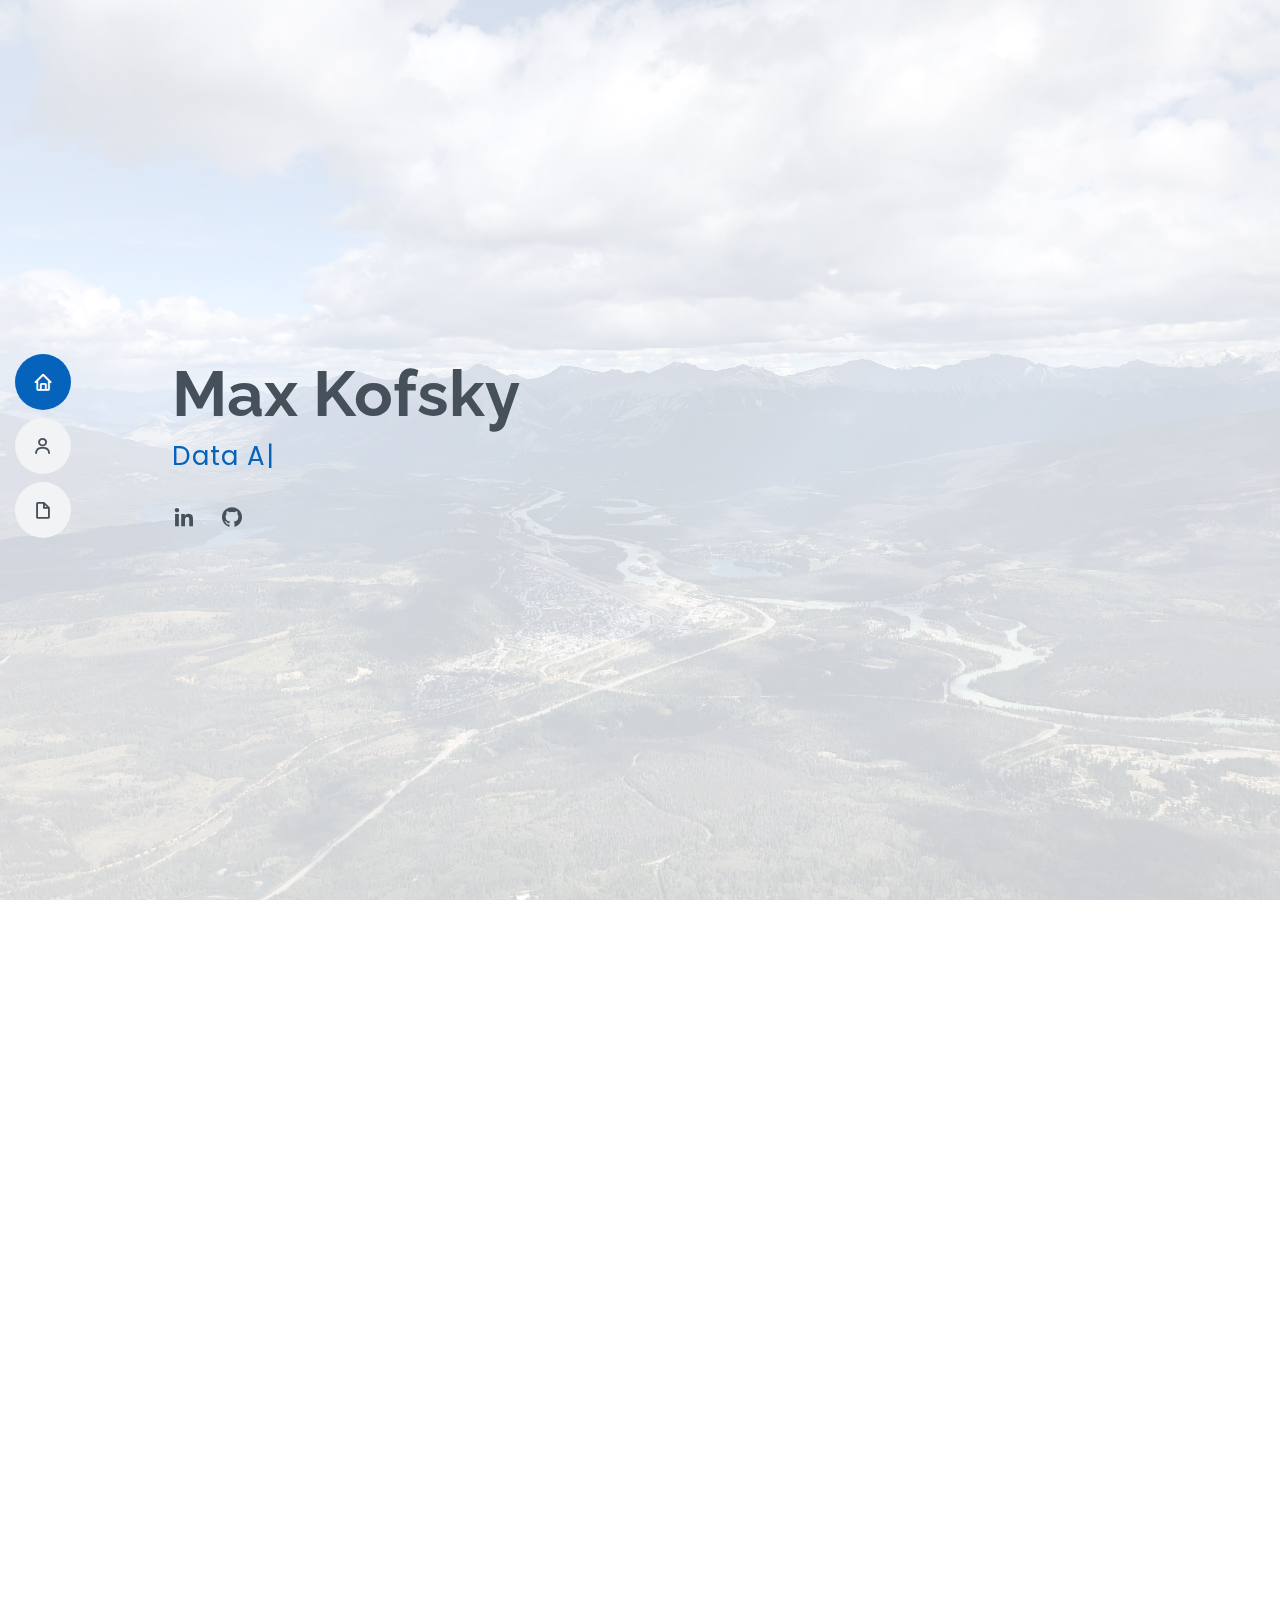
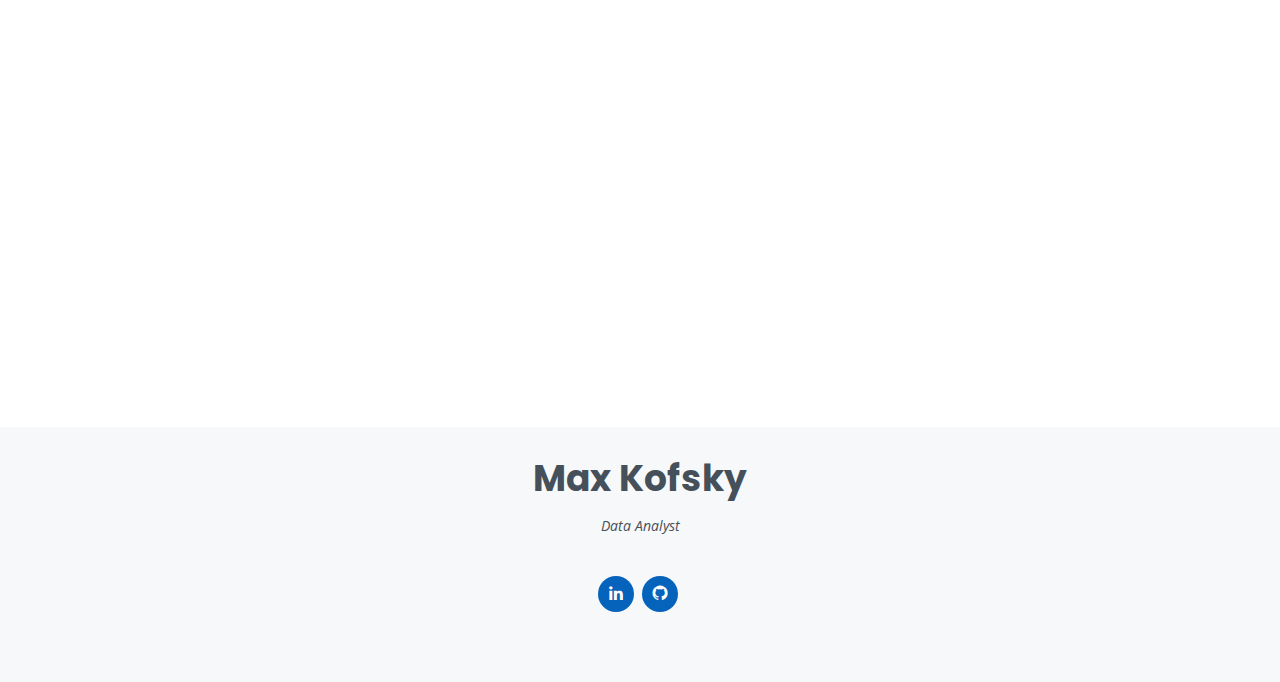
==== index.html @ 316c6f0f "Experience update" ====
<!DOCTYPE html>
<html lang="en">

<head>
  <meta charset="utf-8">
  <meta content="width=device-width, initial-scale=1.0" name="viewport">

  <title>My Resume</title>
  <meta content="" name="description">
  <meta content="" name="keywords">

  <!-- Favicons -->
  <link href="assets/img/favicon.png" rel="icon">
  <link href="assets/img/apple-touch-icon.png" rel="apple-touch-icon">

  <!-- Google Fonts -->
  <link href="https://fonts.googleapis.com/css?family=Open+Sans:300,300i,400,400i,600,600i,700,700i|Raleway:300,300i,400,400i,500,500i,600,600i,700,700i|Poppins:300,300i,400,400i,500,500i,600,600i,700,700i" rel="stylesheet">

  <!-- Vendor CSS Files -->
  <link href="assets/vendor/aos/aos.css" rel="stylesheet">
  <link href="assets/vendor/bootstrap/css/bootstrap.min.css" rel="stylesheet">
  <link href="assets/vendor/bootstrap-icons/bootstrap-icons.css" rel="stylesheet">
  <link href="assets/vendor/boxicons/css/boxicons.min.css" rel="stylesheet">
  <link href="assets/vendor/glightbox/css/glightbox.min.css" rel="stylesheet">
  <link href="assets/vendor/swiper/swiper-bundle.min.css" rel="stylesheet">

  <!-- Template Main CSS File -->
  <link href="assets/css/style.css" rel="stylesheet">

</head>

<body>

  <!-- ======= Mobile nav toggle button ======= -->
  <!-- <button type="button" class="mobile-nav-toggle d-xl-none"><i class="bi bi-list mobile-nav-toggle"></i></button> -->
  <i class="bi bi-list mobile-nav-toggle d-xl-none"></i>
  <!-- ======= Header ======= -->
  <header id="header" class="d-flex flex-column justify-content-center">

    <nav id="navbar" class="navbar nav-menu">
      <ul>
        <li><a href="#hero" class="nav-link scrollto active"><i class="bx bx-home"></i> <span>Home</span></a></li>
        <li><a href="#about" class="nav-link scrollto"><i class="bx bx-user"></i> <span>About</span></a></li>
        <li><a href="#resume" class="nav-link scrollto"><i class="bx bx-file-blank"></i> <span>Resume</span></a></li>
      </ul>
    </nav><!-- .nav-menu -->

  </header><!-- End Header -->

  <!-- ======= Hero Section ======= -->
  <section id="hero" class="d-flex flex-column justify-content-center">
    <div class="container" data-aos="zoom-in" data-aos-delay="100">
      <h1>Max Kofsky</h1>
      <p><span class="typed" data-typed-items="Data Analyst"></span></p>
      <div class="social-links">
        <a href="#" class="linkedin"><i class="bx bxl-linkedin"></i></a>
        <a href="#" class="github"><i class="bx bxl-github"></i></a>
      </div>
    </div>
  </section><!-- End Hero -->

  <main id="main">

    <!-- ======= About Section ======= -->
    <section id="about" class="about">
      <div class="container" data-aos="fade-up">

        <div class="section-title">
          <h2>About</h2>
          <p>I'm Max Kofsky, a data analyst with a passion for uncovering insights and driving business growth in the oil and gas industry here in Calgary, Alberta. With over 3 years of experience in the field, I bring a proven track record of delivering high-quality data analysis and reporting solutions to my clients.

            My expertise lies in programming with the R language, particularly in developing custom data visualizations and interactive reports using Power BI. I have a strong foundation in SQL, allowing me to extract and manipulate data from various sources with ease. And, I'm skilled in exploratory data analysis, ensuring that I can identify key trends and patterns within the data to provide valuable insights to my clients.
            
            In my current role at Revisionz, I work closely with cross-functional teams to collect, analyze, and visualize large datasets to inform strategic business decisions for the Suncor Asset Data Lifecycle Program. My analytical skills have helped my team identify potential risks and opportunities, optimize resources, and improve overall performance. I'm constantly seeking out new data sources and techniques to incorporate into my analyses, ensuring that my clients receive the most comprehensive and accurate insights possible.
            
            I hold a Bachelor of Commerce degree with a concentration in Business Analytics from the University of Calgary, where I honed my skills in programming languages, algorithms, and data structures. Additionally, I completed coursework in statistics, data modeling, and data visualization to further develop my expertise. I continue to expand my knowledge through online courses and professional certifications to stay up-to-date with the latest industry trends and tools.</p>
        </div>

        <div class="row">
          <div class="col-lg-4">
            <img src="assets/img/linkedin-pic.jpg" class="img-fluid" alt="">
          </div>
          <div class="col-lg-8 pt-4 pt-lg-0 content">
            <h3>Quick Links</h3>
            <div class="row">
              <div class="col-lg-6">
                <ul>
                  <li><i class="bi bi-chevron-right"></i> <strong>Website:</strong> <span>www.maxsteel101.github.io</span></li>
                  <li><i class="bi bi-chevron-right"></i> <strong>City:</strong> <span>Calgary, AB</span></li>
                </ul>
              </div>
              <div class="col-lg-6">
                <ul>
                  <li><i class="bi bi-chevron-right"></i> <strong>Degree:</strong> <span>Bachelor of Commerce, Business Analytics</span></li>
                  <li><i class="bi bi-chevron-right"></i> <strong>Email:</strong> <span>maxkofsky@gmail.com</span></li>
                </ul>
              </div>
            </div>
            <h3>Skills</h3>
            <ul>
              <li><i class="bi bi-chevron-right"></i>Proficient in Exploratory Data Analysis and Data Visualization in R</li>
              <li><i class="bi bi-chevron-right"></i>Proficient in scraping, cleaning, and wrangling data in R</li>
              <li><i class="bi bi-chevron-right"></i>Proficient in various other programming languages and software packages</li>
              <ul>
                <li><i class="bi bi-chevron-right"></i>R, VBA, SQL</li>
                <li><i class="bi bi-chevron-right"></i>Office suite and advanced Excel functionality</li>
                <li><i class="bi bi-chevron-right"></i>Arena Simulations (Operations and Supply Chain)</li>
                <li><i class="bi bi-chevron-right"></i>Tableau and Power BI</li>
              </ul>
              <li><i class="bi bi-chevron-right"></i>Multilingual, fluent in English and French, and highly proficient in Spanish</li>
            </ul>
          </div>
        </div>

      </div>
    </section><!-- End About Section -->

    <!-- ======= Resume Section ======= -->
    <section id="resume" class="resume">
      <div class="container" data-aos="fade-up">
      <div class="row">

        <div class="section-title">
          <h2>Resume</h2>
        </div>
        <div class="col">
        </div>
        <div class="col-lg-8 justify-content-center">
          <div>
            <h3 class="resume-title">Education</h3>
            <div class="resume-item">
              <h4>Bachelor of Commerce, Business Analytics</h4>
              <h5>2016 - 2020</h5>
              <p><em>University of Calgary, Calgary, AB</em></p>
            </div>
            <div class="resume-item">
              <h4>High School, International Baccalaureate</h4>
              <h5>2012 - 2016</h5>
              <p><em>George Washington High School, Denver, CO</em></p>
            </div>
          </div>
          <div>
            <h3 class="resume-title">Professional Experience</h3>
            <div class="resume-item">
              <h4>Data Analyst</h4>
              <h5>Sep 2021 - Present</h5>
              <p><em>Revisionz, Calgary, AB </em></p>
              <ul>
                <li>Worked predominantly on the Asset Data Lifecyle Program for Suncor, focused on preparing and optimizing Suncor's data for relational databases.</li>
                <li>Responsible for various tasks in collecting, cleaning and wrangling data</li>
                <li>Gained a high proficiency in SQL, Power BI Development, and general use of relational databases</li>
                <li>Responsible for various quality assurance tasks related to the data integrity of newly migrated systems</li>
              </ul>
            </div>
            <div class="resume-item">
              <h4>Analyst</h4>
              <h5>Apr 2021 - Sep 2021</h5>
              <p><em>Sussman Corporate Security, Toronto, ON</em></p>
              <ul>
                <li>Performing business development activities targeted toward Canadian mining firms</li>
                <li>Market and compliance research for emerging markets</li>
                <li>Administration and design of company Microsoft services and internal SharePoint sites</li>
              </ul>
            </div>
            <div class="resume-item">
              <h4>Research Analyst</h4>
              <h5>May 2018 - Feb 2019</h5>
              <p><em>Arbit Corporation, Calgary, AB</em></p>
              <ul>
                <li>Researched new projects for speculative investment and business development</li>
                <li>Coordinated with the developer team to support the automated trading strategies</li>
                <li>Maintained reports in company intranet and developed internal research tools</li>
              </ul>
            </div>
            <div class="resume-item">
              <h4>Analyst</h4>
              <h5>Summer 2017</h5>
              <p><em>Invest Ottawa, Ottawa, ON</em></p>
              <ul>
                <li>Developed and executed a new strategy for the in-house lead generation program</li>
                <li>Incorporated analytics and automation to determine the effectiveness of our outbound marketing</li>
                <li>Creation of a system for evaluating potential prospects for investment and outreach</li>
              </ul>
            </div>
          </div>
        </div>
        <div class="col">
        </div>
      </div>
      </div>
    </section><!-- End Resume Section -->

  </main><!-- End #main -->

  <!-- ======= Footer ======= -->
  <footer id="footer">
    <div class="container">
      <h3>Max Kofsky</h3>
      <p>Data Analyst</p>
      <div class="social-links">
        <a href="#" class="linkedin"><i class="bx bxl-linkedin"></i></a>
        <a href="#" class="github"><i class="bx bxl-github"></i></a>
      </div>
  </footer><!-- End Footer -->

  <div id="preloader"></div>
  <a href="#" class="back-to-top d-flex align-items-center justify-content-center"><i class="bi bi-arrow-up-short"></i></a>

  <!-- Vendor JS Files -->
  <script src="assets/vendor/purecounter/purecounter.js"></script>
  <script src="assets/vendor/aos/aos.js"></script>
  <script src="assets/vendor/bootstrap/js/bootstrap.bundle.min.js"></script>
  <script src="assets/vendor/glightbox/js/glightbox.min.js"></script>
  <script src="assets/vendor/isotope-layout/isotope.pkgd.min.js"></script>
  <script src="assets/vendor/swiper/swiper-bundle.min.js"></script>
  <script src="assets/vendor/typed.js/typed.min.js"></script>
  <script src="assets/vendor/waypoints/noframework.waypoints.js"></script>
  <script src="assets/vendor/php-email-form/validate.js"></script>

  <!-- Template Main JS File -->
  <script src="assets/js/main.js"></script>

</body>

</html>
---- assets/css/style.css ----
/**
* Template Name: MyResume - v4.7.0
* Template URL: https://bootstrapmade.com/free-html-bootstrap-template-my-resume/
* Author: BootstrapMade.com
* License: https://bootstrapmade.com/license/
*/

/*--------------------------------------------------------------
# General
--------------------------------------------------------------*/
body {
  font-family: "Open Sans", sans-serif;
  color: #272829;
}

a {
  color: #0563bb;
  text-decoration: none;
}

a:hover {
  color: #067ded;
  text-decoration: none;
}

h1, h2, h3, h4, h5, h6 {
  font-family: "Raleway", sans-serif;
}

/*--------------------------------------------------------------
# Back to top button
--------------------------------------------------------------*/
.back-to-top {
  position: fixed;
  visibility: hidden;
  opacity: 0;
  right: 15px;
  bottom: 15px;
  z-index: 996;
  background: #0563bb;
  width: 40px;
  height: 40px;
  border-radius: 50px;
  transition: all 0.4s;
}
.back-to-top i {
  font-size: 28px;
  color: #fff;
  line-height: 0;
}
.back-to-top:hover {
  background: #0678e3;
  color: #fff;
}
.back-to-top.active {
  visibility: visible;
  opacity: 1;
}

/*--------------------------------------------------------------
# Preloader
--------------------------------------------------------------*/
#preloader {
  position: fixed;
  top: 0;
  left: 0;
  right: 0;
  bottom: 0;
  z-index: 9999;
  overflow: hidden;
  background: #fff;
}

#preloader:before {
  content: "";
  position: fixed;
  top: calc(50% - 30px);
  left: calc(50% - 30px);
  border: 6px solid #0563bb;
  border-top-color: #fff;
  border-bottom-color: #fff;
  border-radius: 50%;
  width: 60px;
  height: 60px;
  -webkit-animation: animate-preloader 1s linear infinite;
  animation: animate-preloader 1s linear infinite;
}

@-webkit-keyframes animate-preloader {
  0% {
    transform: rotate(0deg);
  }
  100% {
    transform: rotate(360deg);
  }
}

@keyframes animate-preloader {
  0% {
    transform: rotate(0deg);
  }
  100% {
    transform: rotate(360deg);
  }
}
/*--------------------------------------------------------------
# Disable aos animation delay on mobile devices
--------------------------------------------------------------*/
@media screen and (max-width: 768px) {
  [data-aos-delay] {
    transition-delay: 0 !important;
  }
}
/*--------------------------------------------------------------
# Header
--------------------------------------------------------------*/
#header {
  position: fixed;
  top: 0;
  left: 0;
  bottom: 0;
  z-index: 9997;
  transition: all 0.5s;
  padding: 15px;
  overflow-y: auto;
}
@media (max-width: 992px) {
  #header {
    width: 300px;
    background: #fff;
    border-right: 1px solid #e6e9ec;
    left: -300px;
  }
}

@media (min-width: 992px) {
  #main {
    margin-left: 100px;
  }
}
/*--------------------------------------------------------------
# Navigation Menu
--------------------------------------------------------------*/
/**
* Desktop Navigation 
*/
.nav-menu {
  padding: 0;
  display: block;
}
.nav-menu * {
  margin: 0;
  padding: 0;
  list-style: none;
}
.nav-menu > ul > li {
  position: relative;
  white-space: nowrap;
}
.nav-menu a, .nav-menu a:focus {
  display: flex;
  align-items: center;
  color: #45505b;
  padding: 10px 18px;
  margin-bottom: 8px;
  transition: 0.3s;
  font-size: 15px;
  border-radius: 50px;
  background: #f2f3f5;
  height: 56px;
  width: 100%;
  overflow: hidden;
  transition: 0.3s;
}
.nav-menu a i, .nav-menu a:focus i {
  font-size: 20px;
}
.nav-menu a span, .nav-menu a:focus span {
  padding: 0 5px 0 7px;
  color: #45505b;
}
@media (min-width: 992px) {
  .nav-menu a, .nav-menu a:focus {
    width: 56px;
  }
  .nav-menu a span, .nav-menu a:focus span {
    display: none;
    color: #fff;
  }
}
.nav-menu a:hover, .nav-menu .active, .nav-menu .active:focus, .nav-menu li:hover > a {
  color: #fff;
  background: #0563bb;
}
.nav-menu a:hover span, .nav-menu .active span, .nav-menu .active:focus span, .nav-menu li:hover > a span {
  color: #fff;
}
.nav-menu a:hover, .nav-menu li:hover > a {
  width: 100%;
  color: #fff;
}
.nav-menu a:hover span, .nav-menu li:hover > a span {
  display: block;
}

/**
* Mobile Navigation 
*/
.mobile-nav-toggle {
  position: fixed;
  right: 10px;
  top: 10px;
  z-index: 9998;
  border: 0;
  background: none;
  font-size: 28px;
  transition: all 0.4s;
  outline: none !important;
  line-height: 0;
  cursor: pointer;
  border-radius: 50px;
  padding: 5px;
}
.mobile-nav-toggle i {
  color: #45505b;
}

.mobile-nav-active {
  overflow: hidden;
}
.mobile-nav-active #header {
  left: 0;
}
.mobile-nav-active .mobile-nav-toggle {
  color: #fff;
  background-color: #0563bb;
}

/*--------------------------------------------------------------
# Hero Section
--------------------------------------------------------------*/
#hero {
  width: 100%;
  height: 100vh;
  background: url("../img/valley.JPG") top right no-repeat;
  background-size: cover;
  position: relative;
}
@media (min-width: 992px) {
  #hero {
    padding-left: 160px;
  }
}
#hero:before {
  content: "";
  background: rgba(255, 255, 255, 0.8);
  position: absolute;
  bottom: 0;
  top: 0;
  left: 0;
  right: 0;
}
#hero h1 {
  margin: 0;
  font-size: 64px;
  font-weight: 700;
  line-height: 56px;
  color: #45505b;
}
#hero p {
  color: #45505b;
  margin: 15px 0 0 0;
  font-size: 26px;
  font-family: "Poppins", sans-serif;
}
#hero p span {
  color: #0563bb;
  letter-spacing: 1px;
}
#hero .social-links {
  margin-top: 30px;
}
#hero .social-links a {
  font-size: 24px;
  display: inline-block;
  color: #45505b;
  line-height: 1;
  margin-right: 20px;
  transition: 0.3s;
}
#hero .social-links a:hover {
  color: #0563bb;
}
@media (max-width: 992px) {
  #hero {
    text-align: center;
  }
  #hero h1 {
    font-size: 32px;
    line-height: 36px;
  }
  #hero p {
    margin-top: 10px;
    font-size: 20px;
    line-height: 24px;
  }
}

/*--------------------------------------------------------------
# Sections General
--------------------------------------------------------------*/
section {
  padding: 60px 0;
  overflow: hidden;
}

.section-title {
  text-align: center;
  padding-bottom: 30px;
}
.section-title h2 {
  font-size: 32px;
  font-weight: bold;
  text-transform: uppercase;
  margin-bottom: 20px;
  padding-bottom: 20px;
  position: relative;
  color: #45505b;
}
.section-title h2::before {
  content: "";
  position: absolute;
  display: block;
  width: 120px;
  height: 1px;
  background: #ddd;
  bottom: 1px;
  left: calc(50% - 60px);
}
.section-title h2::after {
  content: "";
  position: absolute;
  display: block;
  width: 40px;
  height: 3px;
  background: #0563bb;
  bottom: 0;
  left: calc(50% - 20px);
}
.section-title p {
  margin-bottom: 0;
}

/*--------------------------------------------------------------
# About
--------------------------------------------------------------*/
.about .content h3 {
  font-weight: 700;
  font-size: 26px;
  color: #728394;
}
.about .content ul {
  list-style: none;
  padding: 0;
}
.about .content ul li {
  margin-bottom: 20px;
  display: flex;
  align-items: center;
}
.about .content ul strong {
  margin-right: 10px;
}
.about .content ul i {
  font-size: 16px;
  margin-right: 5px;
  color: #0563bb;
  line-height: 0;
}
.about .content p:last-child {
  margin-bottom: 0;
}

/*--------------------------------------------------------------
# Facts
--------------------------------------------------------------*/
.facts .count-box {
  padding: 30px 30px 25px 30px;
  margin-top: 30px;
  width: 100%;
  position: relative;
  text-align: center;
  background: #fff;
}
.facts .count-box i {
  position: absolute;
  top: -25px;
  left: 50%;
  transform: translateX(-50%);
  font-size: 24px;
  background: #0563bb;
  color: #fff;
  border-radius: 50px;
  display: inline-flex;
  align-items: center;
  justify-content: center;
  width: 48px;
  height: 48px;
}
.facts .count-box span {
  font-size: 36px;
  display: block;
  font-weight: 600;
  color: #011426;
}
.facts .count-box p {
  padding: 0;
  margin: 0;
  font-family: "Raleway", sans-serif;
  font-size: 14px;
}

/*--------------------------------------------------------------
# Akills
--------------------------------------------------------------*/
.skills .progress {
  height: 60px;
  display: block;
  background: none;
  border-radius: 0;
}
.skills .progress .skill {
  padding: 10px 0;
  margin: 0;
  text-transform: uppercase;
  display: block;
  font-weight: 600;
  font-family: "Poppins", sans-serif;
  color: #45505b;
}
.skills .progress .skill .val {
  float: right;
  font-style: normal;
}
.skills .progress-bar-wrap {
  background: #f2f3f5;
}
.skills .progress-bar {
  width: 1px;
  height: 10px;
  transition: 0.9s;
  background-color: #0563bb;
}

/*--------------------------------------------------------------
# Resume
--------------------------------------------------------------*/
.resume .resume-title {
  font-size: 26px;
  font-weight: 700;
  margin-top: 20px;
  margin-bottom: 20px;
  color: #45505b;
}
.resume .resume-item {
  padding: 0 0 20px 20px;
  margin-top: -2px;
  border-left: 2px solid #0563bb;
  position: relative;
}
.resume .resume-item h4 {
  line-height: 18px;
  font-size: 18px;
  font-weight: 600;
  text-transform: uppercase;
  font-family: "Poppins", sans-serif;
  color: #0563bb;
  margin-bottom: 10px;
}
.resume .resume-item h5 {
  font-size: 16px;
  background: #f7f8f9;
  padding: 5px 15px;
  display: inline-block;
  font-weight: 600;
  margin-bottom: 10px;
}
.resume .resume-item ul {
  padding-left: 20px;
}
.resume .resume-item ul li {
  padding-bottom: 10px;
}
.resume .resume-item:last-child {
  padding-bottom: 0;
}
.resume .resume-item::before {
  content: "";
  position: absolute;
  width: 16px;
  height: 16px;
  border-radius: 50px;
  left: -9px;
  top: 0;
  background: #fff;
  border: 2px solid #0563bb;
}

/*--------------------------------------------------------------
# Portfolio
--------------------------------------------------------------*/
.portfolio .portfolio-item {
  margin-bottom: 30px;
}
.portfolio #portfolio-flters {
  padding: 0;
  margin: 0 auto 25px auto;
  list-style: none;
  text-align: center;
  background: #fff;
  border-radius: 50px;
  padding: 2px 15px;
}
.portfolio #portfolio-flters li {
  cursor: pointer;
  display: inline-block;
  padding: 10px 15px;
  font-size: 14px;
  font-weight: 600;
  line-height: 1;
  text-transform: uppercase;
  color: #272829;
  margin-bottom: 5px;
  transition: all 0.3s ease-in-out;
}
.portfolio #portfolio-flters li:hover, .portfolio #portfolio-flters li.filter-active {
  color: #0563bb;
}
.portfolio #portfolio-flters li:last-child {
  margin-right: 0;
}
.portfolio .portfolio-wrap {
  transition: 0.3s;
  position: relative;
  overflow: hidden;
  z-index: 1;
  background: rgba(69, 80, 91, 0.8);
}
.portfolio .portfolio-wrap::before {
  content: "";
  background: rgba(255, 255, 255, 0.7);
  position: absolute;
  left: 30px;
  right: 30px;
  top: 30px;
  bottom: 30px;
  transition: all ease-in-out 0.3s;
  z-index: 2;
  opacity: 0;
}
.portfolio .portfolio-wrap .portfolio-info {
  opacity: 0;
  position: absolute;
  top: 0;
  left: 0;
  right: 0;
  bottom: 0;
  text-align: center;
  z-index: 3;
  transition: all ease-in-out 0.3s;
  display: flex;
  flex-direction: column;
  justify-content: center;
  align-items: center;
}
.portfolio .portfolio-wrap .portfolio-info::before {
  display: block;
  content: "";
  width: 48px;
  height: 48px;
  position: absolute;
  top: 35px;
  left: 35px;
  border-top: 3px solid #d7dce1;
  border-left: 3px solid #d7dce1;
  transition: all 0.5s ease 0s;
  z-index: 9994;
}
.portfolio .portfolio-wrap .portfolio-info::after {
  display: block;
  content: "";
  width: 48px;
  height: 48px;
  position: absolute;
  bottom: 35px;
  right: 35px;
  border-bottom: 3px solid #d7dce1;
  border-right: 3px solid #d7dce1;
  transition: all 0.5s ease 0s;
  z-index: 9994;
}
.portfolio .portfolio-wrap .portfolio-info h4 {
  font-size: 20px;
  color: #45505b;
  font-weight: 600;
}
.portfolio .portfolio-wrap .portfolio-info p {
  color: #45505b;
  font-size: 14px;
  text-transform: uppercase;
  padding: 0;
  margin: 0;
}
.portfolio .portfolio-wrap .portfolio-links {
  text-align: center;
  z-index: 4;
}
.portfolio .portfolio-wrap .portfolio-links a {
  color: #45505b;
  margin: 0 2px;
  font-size: 28px;
  display: inline-block;
  transition: 0.3s;
}
.portfolio .portfolio-wrap .portfolio-links a:hover {
  color: #148af9;
}
.portfolio .portfolio-wrap:hover::before {
  top: 0;
  left: 0;
  right: 0;
  bottom: 0;
  opacity: 1;
}
.portfolio .portfolio-wrap:hover .portfolio-info {
  opacity: 1;
}
.portfolio .portfolio-wrap:hover .portfolio-info::before {
  top: 15px;
  left: 15px;
}
.portfolio .portfolio-wrap:hover .portfolio-info::after {
  bottom: 15px;
  right: 15px;
}

/*--------------------------------------------------------------
# Portfolio Details
--------------------------------------------------------------*/
.portfolio-details {
  padding-top: 40px;
}
.portfolio-details .portfolio-details-slider img {
  width: 100%;
}
.portfolio-details .portfolio-details-slider .swiper-pagination {
  margin-top: 20px;
  position: relative;
}
.portfolio-details .portfolio-details-slider .swiper-pagination .swiper-pagination-bullet {
  width: 12px;
  height: 12px;
  background-color: #fff;
  opacity: 1;
  border: 1px solid #0563bb;
}
.portfolio-details .portfolio-details-slider .swiper-pagination .swiper-pagination-bullet-active {
  background-color: #0563bb;
}
.portfolio-details .portfolio-info {
  padding: 30px;
  box-shadow: 0px 0 30px rgba(69, 80, 91, 0.08);
}
.portfolio-details .portfolio-info h3 {
  font-size: 22px;
  font-weight: 700;
  margin-bottom: 20px;
  padding-bottom: 20px;
  border-bottom: 1px solid #eee;
}
.portfolio-details .portfolio-info ul {
  list-style: none;
  padding: 0;
  font-size: 15px;
}
.portfolio-details .portfolio-info ul li + li {
  margin-top: 10px;
}
.portfolio-details .portfolio-description {
  padding-top: 30px;
}
.portfolio-details .portfolio-description h2 {
  font-size: 26px;
  font-weight: 700;
  margin-bottom: 20px;
}
.portfolio-details .portfolio-description p {
  padding: 0;
}

/*--------------------------------------------------------------
# Services
--------------------------------------------------------------*/
.services .icon-box {
  text-align: center;
  padding: 70px 20px 80px 20px;
  transition: all ease-in-out 0.3s;
  background: #fff;
  box-shadow: 0px 5px 90px 0px rgba(110, 123, 131, 0.05);
}
.services .icon-box .icon {
  margin: 0 auto;
  width: 100px;
  height: 100px;
  display: flex;
  align-items: center;
  justify-content: center;
  transition: ease-in-out 0.3s;
  position: relative;
}
.services .icon-box .icon i {
  font-size: 36px;
  transition: 0.5s;
  position: relative;
}
.services .icon-box .icon svg {
  position: absolute;
  top: 0;
  left: 0;
}
.services .icon-box .icon svg path {
  transition: 0.5s;
  fill: #f5f5f5;
}
.services .icon-box h4 {
  font-weight: 600;
  margin: 10px 0 15px 0;
  font-size: 22px;
}
.services .icon-box h4 a {
  color: #45505b;
  transition: ease-in-out 0.3s;
}
.services .icon-box p {
  line-height: 24px;
  font-size: 14px;
  margin-bottom: 0;
}
.services .icon-box:hover {
  border-color: #fff;
  box-shadow: 0px 0 35px 0 rgba(0, 0, 0, 0.08);
}
.services .iconbox-blue i {
  color: #47aeff;
}
.services .iconbox-blue:hover .icon i {
  color: #fff;
}
.services .iconbox-blue:hover .icon path {
  fill: #47aeff;
}
.services .iconbox-orange i {
  color: #ffa76e;
}
.services .iconbox-orange:hover .icon i {
  color: #fff;
}
.services .iconbox-orange:hover .icon path {
  fill: #ffa76e;
}
.services .iconbox-pink i {
  color: #e80368;
}
.services .iconbox-pink:hover .icon i {
  color: #fff;
}
.services .iconbox-pink:hover .icon path {
  fill: #e80368;
}
.services .iconbox-yellow i {
  color: #ffbb2c;
}
.services .iconbox-yellow:hover .icon i {
  color: #fff;
}
.services .iconbox-yellow:hover .icon path {
  fill: #ffbb2c;
}
.services .iconbox-red i {
  color: #ff5828;
}
.services .iconbox-red:hover .icon i {
  color: #fff;
}
.services .iconbox-red:hover .icon path {
  fill: #ff5828;
}
.services .iconbox-teal i {
  color: #11dbcf;
}
.services .iconbox-teal:hover .icon i {
  color: #fff;
}
.services .iconbox-teal:hover .icon path {
  fill: #11dbcf;
}

/*--------------------------------------------------------------
# Testimonials
--------------------------------------------------------------*/
.testimonials .section-header {
  margin-bottom: 40px;
}
.testimonials .testimonials-carousel, .testimonials .testimonials-slider {
  overflow: hidden;
}
.testimonials .testimonial-item {
  text-align: center;
}
.testimonials .testimonial-item .testimonial-img {
  width: 120px;
  border-radius: 50%;
  border: 4px solid #fff;
  margin: 0 auto;
}
.testimonials .testimonial-item h3 {
  font-size: 20px;
  font-weight: bold;
  margin: 10px 0 5px 0;
  color: #111;
}
.testimonials .testimonial-item h4 {
  font-size: 14px;
  color: #999;
  margin: 0 0 15px 0;
}
.testimonials .testimonial-item .quote-icon-left, .testimonials .testimonial-item .quote-icon-right {
  color: #90c8fc;
  font-size: 26px;
}
.testimonials .testimonial-item .quote-icon-left {
  display: inline-block;
  left: -5px;
  position: relative;
}
.testimonials .testimonial-item .quote-icon-right {
  display: inline-block;
  right: -5px;
  position: relative;
  top: 10px;
}
.testimonials .testimonial-item p {
  font-style: italic;
  margin: 0 auto 15px auto;
}
.testimonials .swiper-pagination {
  margin-top: 20px;
  position: relative;
}
.testimonials .swiper-pagination .swiper-pagination-bullet {
  width: 12px;
  height: 12px;
  background-color: #fff;
  opacity: 1;
  border: 1px solid #0563bb;
}
.testimonials .swiper-pagination .swiper-pagination-bullet-active {
  background-color: #0563bb;
}
@media (min-width: 992px) {
  .testimonials .testimonial-item p {
    width: 80%;
  }
}

/*--------------------------------------------------------------
# Contact
--------------------------------------------------------------*/
.contact .info {
  width: 100%;
  background: #fff;
}
.contact .info i {
  font-size: 20px;
  color: #0563bb;
  float: left;
  width: 44px;
  height: 44px;
  background: #eef7ff;
  display: flex;
  justify-content: center;
  align-items: center;
  border-radius: 50px;
  transition: all 0.3s ease-in-out;
}
.contact .info h4 {
  padding: 0 0 0 60px;
  font-size: 22px;
  font-weight: 600;
  margin-bottom: 5px;
  color: #45505b;
}
.contact .info p {
  padding: 0 0 0 60px;
  margin-bottom: 0;
  font-size: 14px;
  color: #728394;
}
.contact .info .email, .contact .info .phone {
  margin-top: 40px;
}
.contact .info .email:hover i, .contact .info .address:hover i, .contact .info .phone:hover i {
  background: #0563bb;
  color: #fff;
}
.contact .php-email-form {
  width: 100%;
  background: #fff;
}
.contact .php-email-form .form-group {
  padding-bottom: 8px;
}
.contact .php-email-form .error-message {
  display: none;
  color: #fff;
  background: #ed3c0d;
  text-align: left;
  padding: 15px;
  font-weight: 600;
}
.contact .php-email-form .error-message br + br {
  margin-top: 25px;
}
.contact .php-email-form .sent-message {
  display: none;
  color: #fff;
  background: #18d26e;
  text-align: center;
  padding: 15px;
  font-weight: 600;
}
.contact .php-email-form .loading {
  display: none;
  background: #fff;
  text-align: center;
  padding: 15px;
}
.contact .php-email-form .loading:before {
  content: "";
  display: inline-block;
  border-radius: 50%;
  width: 24px;
  height: 24px;
  margin: 0 10px -6px 0;
  border: 3px solid #18d26e;
  border-top-color: #eee;
  -webkit-animation: animate-loading 1s linear infinite;
  animation: animate-loading 1s linear infinite;
}
.contact .php-email-form input, .contact .php-email-form textarea {
  border-radius: 4px;
  box-shadow: none;
  font-size: 14px;
}
.contact .php-email-form input {
  height: 44px;
}
.contact .php-email-form textarea {
  padding: 10px 12px;
}
.contact .php-email-form button[type=submit] {
  background: #0563bb;
  border: 0;
  padding: 10px 35px;
  color: #fff;
  transition: 0.4s;
  border-radius: 50px;
}
.contact .php-email-form button[type=submit]:hover {
  background: #0678e3;
}
@-webkit-keyframes animate-loading {
  0% {
    transform: rotate(0deg);
  }
  100% {
    transform: rotate(360deg);
  }
}
@keyframes animate-loading {
  0% {
    transform: rotate(0deg);
  }
  100% {
    transform: rotate(360deg);
  }
}

/*--------------------------------------------------------------
# Footer
--------------------------------------------------------------*/
#footer {
  background: #f7f8f9;
  color: #45505b;
  font-size: 14px;
  text-align: center;
  padding: 30px 0;
}
#footer h3 {
  font-size: 36px;
  font-weight: 700;
  position: relative;
  font-family: "Poppins", sans-serif;
  padding: 0;
  margin: 0 0 15px 0;
}
#footer p {
  font-size: 15;
  font-style: italic;
  padding: 0;
  margin: 0 0 40px 0;
}
#footer .social-links {
  margin: 0 0 40px 0;
}
#footer .social-links a {
  font-size: 18px;
  display: inline-block;
  background: #0563bb;
  color: #fff;
  line-height: 1;
  padding: 8px 0;
  margin-right: 4px;
  border-radius: 50%;
  text-align: center;
  width: 36px;
  height: 36px;
  transition: 0.3s;
}
#footer .social-links a:hover {
  background: #0678e3;
  color: #fff;
  text-decoration: none;
}
#footer .copyright {
  margin: 0 0 5px 0;
}
#footer .credits {
  font-size: 13px;
}
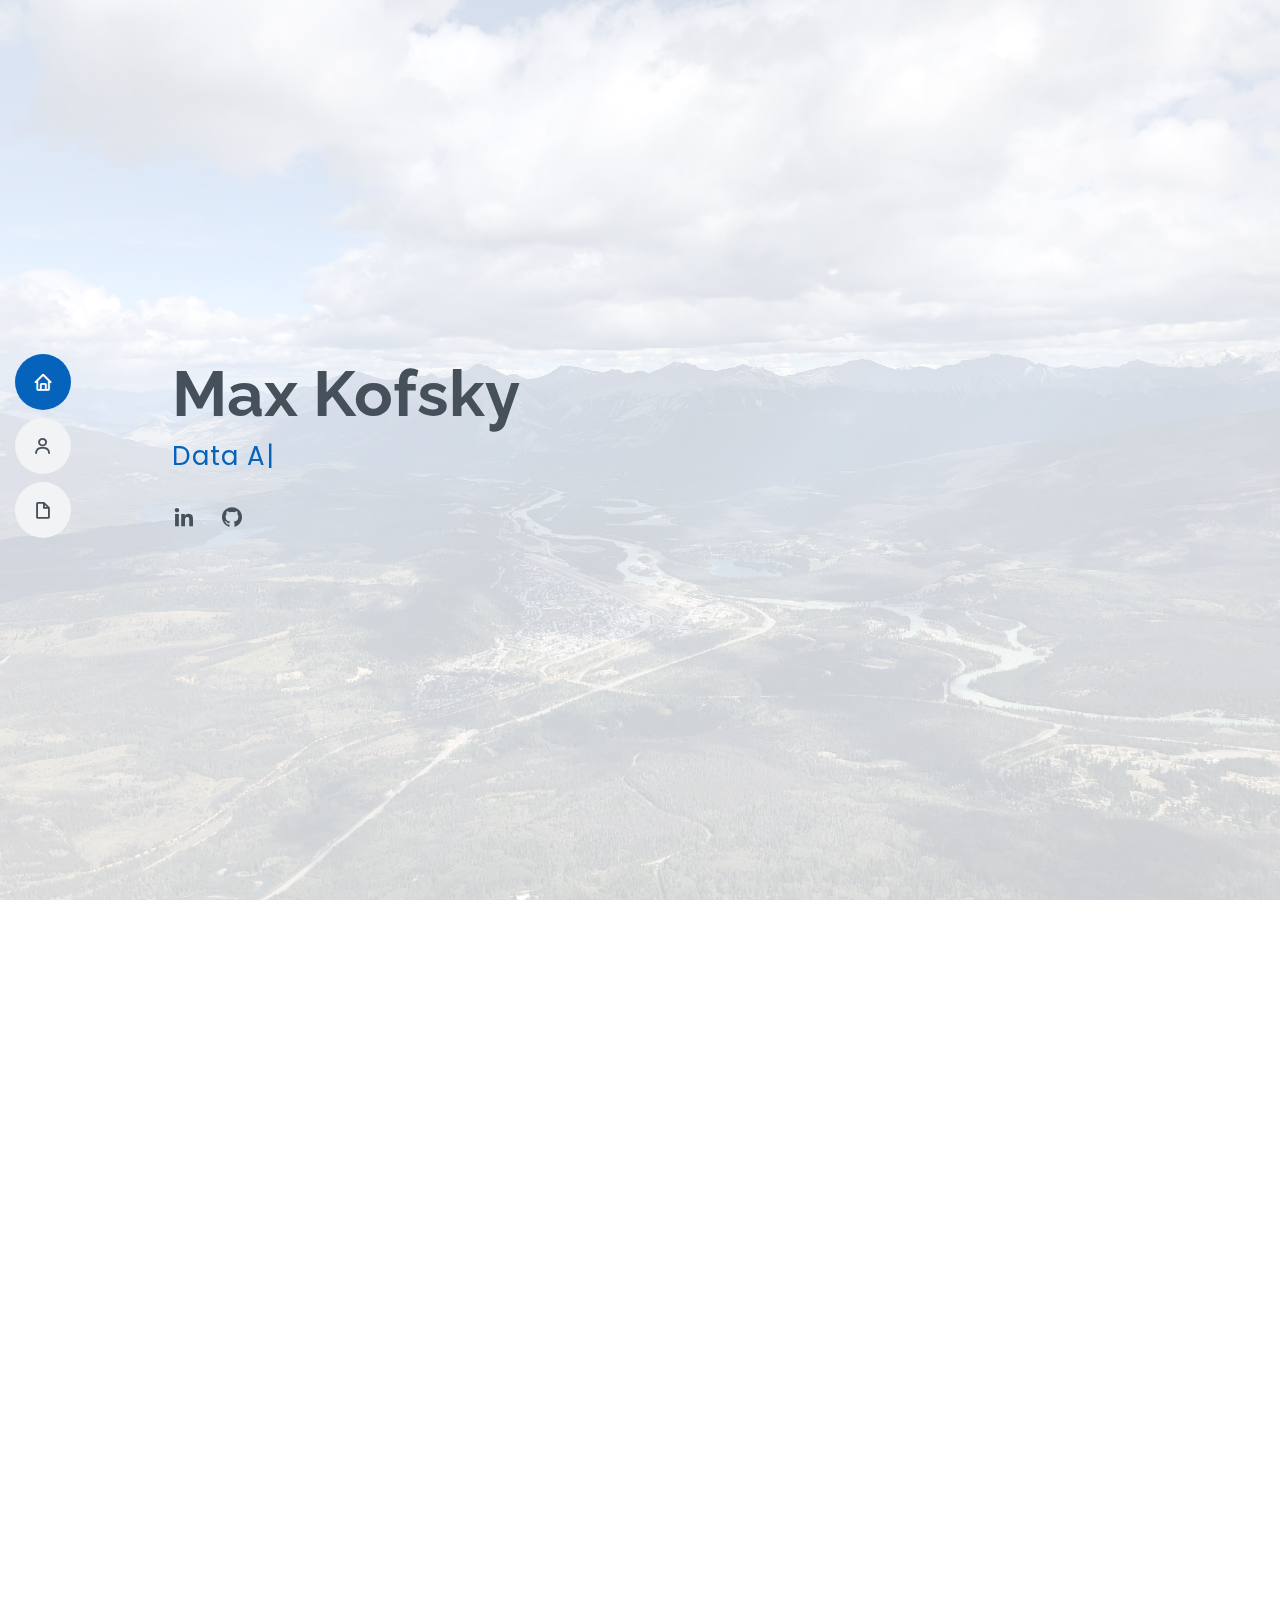
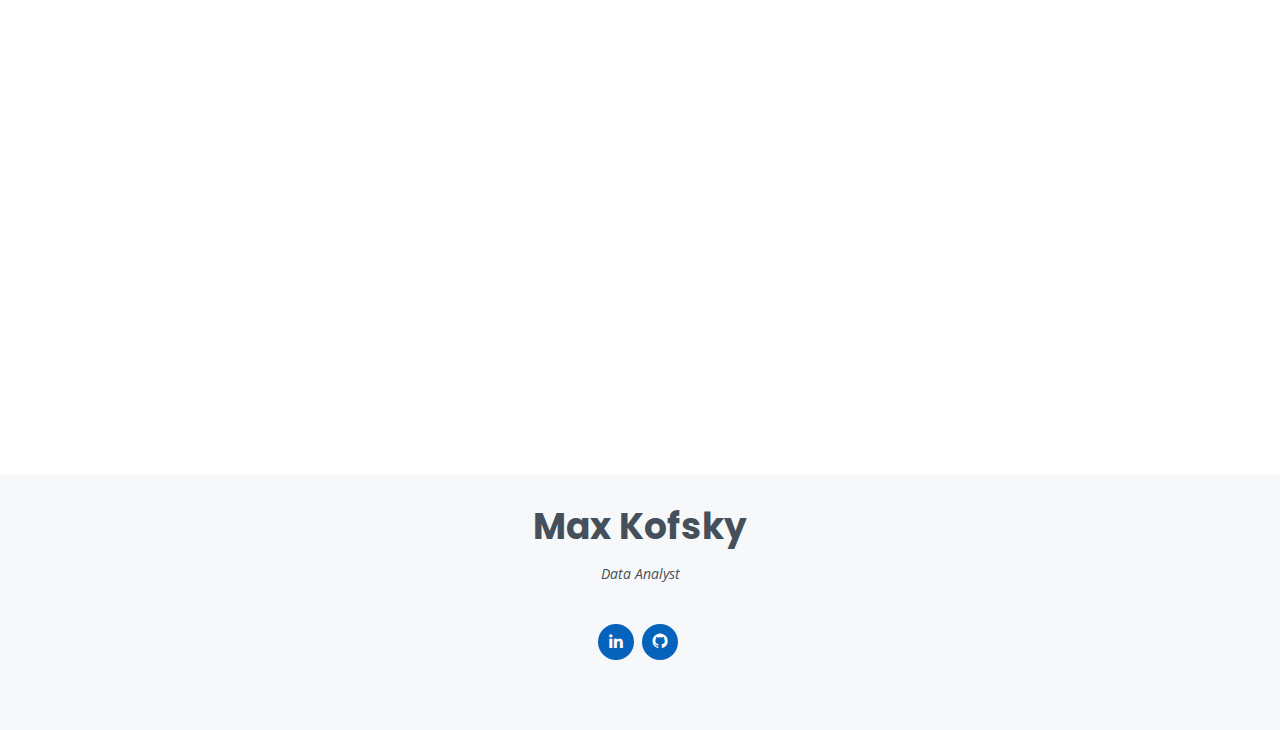
==== commit e0f37c69: "paragraph fix" ====
--- a/index.html
+++ b/index.html
@@ -67,13 +67,13 @@
 
         <div class="section-title">
           <h2>About</h2>
-          <p>I'm Max Kofsky, a data analyst with a passion for uncovering insights and driving business growth in the oil and gas industry here in Calgary, Alberta. With over 3 years of experience in the field, I bring a proven track record of delivering high-quality data analysis and reporting solutions to my clients.
-
-            My expertise lies in programming with the R language, particularly in developing custom data visualizations and interactive reports using Power BI. I have a strong foundation in SQL, allowing me to extract and manipulate data from various sources with ease. And, I'm skilled in exploratory data analysis, ensuring that I can identify key trends and patterns within the data to provide valuable insights to my clients.
+          <p>I'm Max Kofsky, a data analyst with a passion for uncovering insights and driving business growth in the oil and gas industry here in Calgary, Alberta. With over 3 years of experience in the field, I bring a proven track record of delivering high-quality data analysis and reporting solutions to my clients.</p>
+
+          <p>My expertise lies in programming with the R language, particularly in developing custom data visualizations and interactive reports using Power BI. I have a strong foundation in SQL, allowing me to extract and manipulate data from various sources with ease. And, I'm skilled in exploratory data analysis, ensuring that I can identify key trends and patterns within the data to provide valuable insights to my clients.</p>
             
-            In my current role at Revisionz, I work closely with cross-functional teams to collect, analyze, and visualize large datasets to inform strategic business decisions for the Suncor Asset Data Lifecycle Program. My analytical skills have helped my team identify potential risks and opportunities, optimize resources, and improve overall performance. I'm constantly seeking out new data sources and techniques to incorporate into my analyses, ensuring that my clients receive the most comprehensive and accurate insights possible.
+          <p>In my current role at Revisionz, I work closely with cross-functional teams to collect, analyze, and visualize large datasets to inform strategic business decisions for the Suncor Asset Data Lifecycle Program. My analytical skills have helped my team identify potential risks and opportunities, optimize resources, and improve overall performance. I'm constantly seeking out new data sources and techniques to incorporate into my analyses, ensuring that my clients receive the most comprehensive and accurate insights possible.</p>
             
-            I hold a Bachelor of Commerce degree with a concentration in Business Analytics from the University of Calgary, where I honed my skills in programming languages, algorithms, and data structures. Additionally, I completed coursework in statistics, data modeling, and data visualization to further develop my expertise. I continue to expand my knowledge through online courses and professional certifications to stay up-to-date with the latest industry trends and tools.</p>
+          <p>I hold a Bachelor of Commerce degree with a concentration in Business Analytics from the University of Calgary, where I honed my skills in programming languages, algorithms, and data structures. Additionally, I completed coursework in statistics, data modeling, and data visualization to further develop my expertise. I continue to expand my knowledge through online courses and professional certifications to stay up-to-date with the latest industry trends and tools.</p>
         </div>
 
         <div class="row">
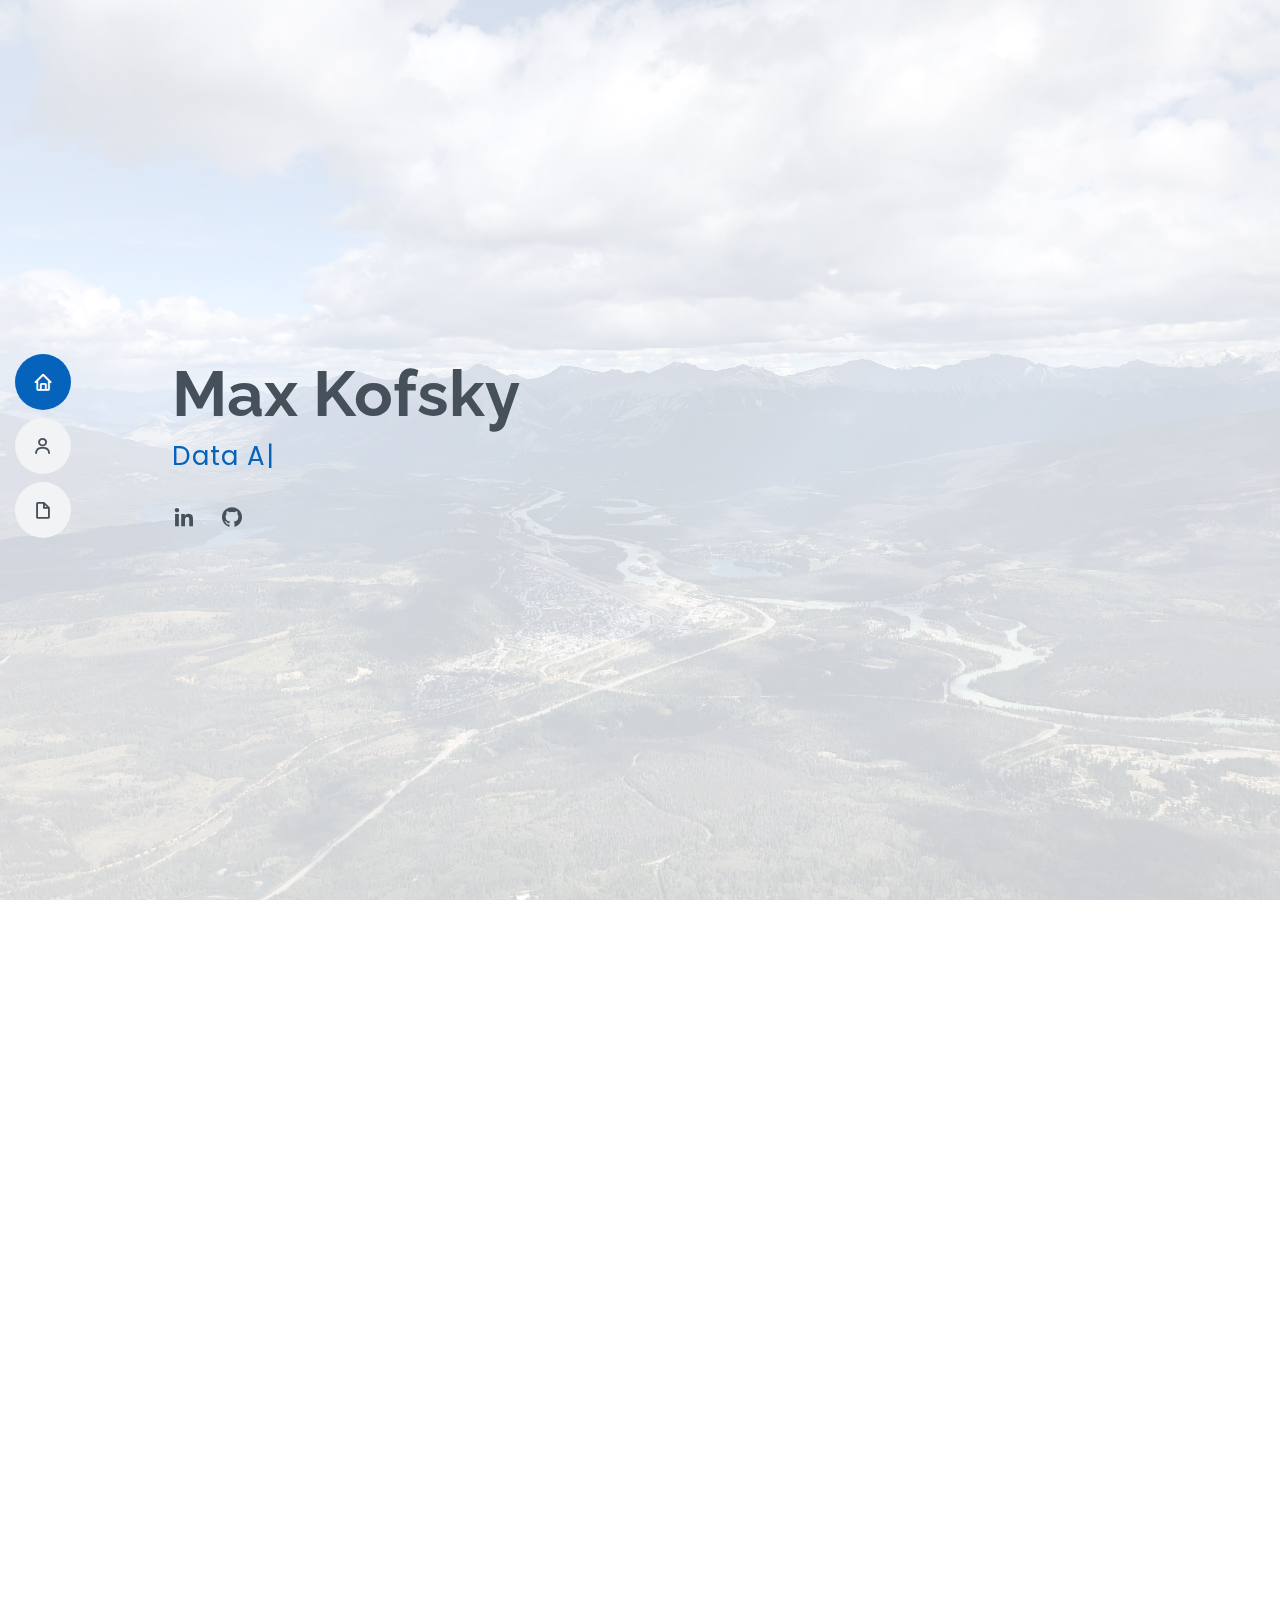
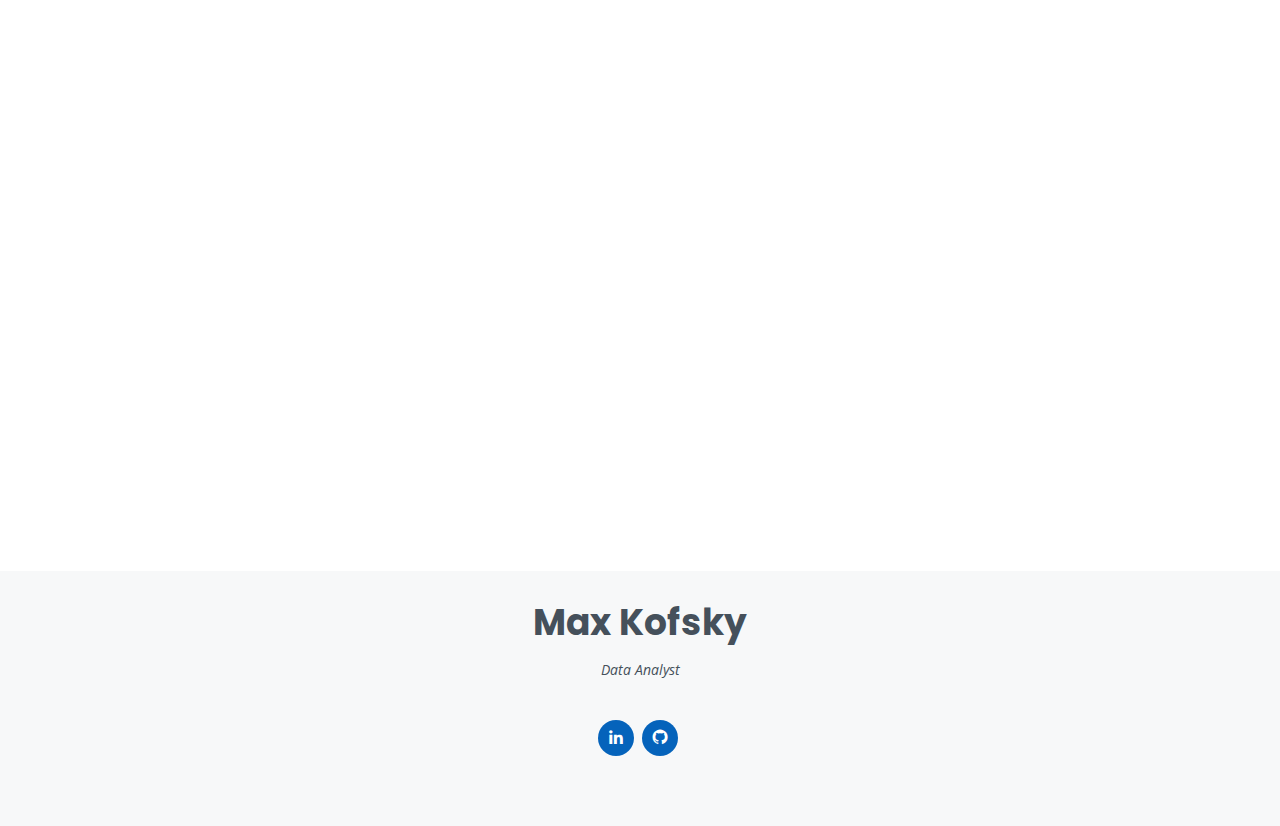
==== commit da93bcec: "Bio fix" ====
--- a/index.html
+++ b/index.html
@@ -67,13 +67,12 @@
 
         <div class="section-title">
           <h2>About</h2>
-          <p>I'm Max Kofsky, a data analyst with a passion for uncovering insights and driving business growth in the oil and gas industry here in Calgary, Alberta. With over 3 years of experience in the field, I bring a proven track record of delivering high-quality data analysis and reporting solutions to my clients.</p>
-
-          <p>My expertise lies in programming with the R language, particularly in developing custom data visualizations and interactive reports using Power BI. I have a strong foundation in SQL, allowing me to extract and manipulate data from various sources with ease. And, I'm skilled in exploratory data analysis, ensuring that I can identify key trends and patterns within the data to provide valuable insights to my clients.</p>
-            
-          <p>In my current role at Revisionz, I work closely with cross-functional teams to collect, analyze, and visualize large datasets to inform strategic business decisions for the Suncor Asset Data Lifecycle Program. My analytical skills have helped my team identify potential risks and opportunities, optimize resources, and improve overall performance. I'm constantly seeking out new data sources and techniques to incorporate into my analyses, ensuring that my clients receive the most comprehensive and accurate insights possible.</p>
-            
-          <p>I hold a Bachelor of Commerce degree with a concentration in Business Analytics from the University of Calgary, where I honed my skills in programming languages, algorithms, and data structures. Additionally, I completed coursework in statistics, data modeling, and data visualization to further develop my expertise. I continue to expand my knowledge through online courses and professional certifications to stay up-to-date with the latest industry trends and tools.</p>
+          <div class="left-align">
+          <p>I'm Max Kofsky, a data analyst with a passion for uncovering insights and driving business growth in the oil and gas industry here in Calgary, Alberta. With over 3 years of experience in the field, I bring a proven track record of delivering high-quality data analysis and reporting solutions to my clients.</p><br>
+          <p>My expertise lies in programming with the R language, particularly in developing custom data visualizations and interactive reports using Power BI. I have a strong foundation in SQL, allowing me to extract and manipulate data from various sources with ease. And, I'm skilled in exploratory data analysis, ensuring that I can identify key trends and patterns within the data to provide valuable insights to my clients.</p><br>      
+          <p>In my current role at Revisionz, I work closely with cross-functional teams to collect, analyze, and visualize large datasets to inform strategic business decisions for the Suncor Asset Data Lifecycle Program. My analytical skills have helped my team identify potential risks and opportunities, optimize resources, and improve overall performance. I'm constantly seeking out new data sources and techniques to incorporate into my analyses, ensuring that my clients receive the most comprehensive and accurate insights possible.</p><br>        
+          <p>I hold a Bachelor of Commerce degree with a concentration in Business Analytics from the University of Calgary, where I honed my skills in programming languages, algorithms, and data structures. Additionally, I completed coursework in statistics, data modeling, and data visualization to further develop my expertise. I continue to expand my knowledge through online courses and professional certifications to stay up-to-date with the latest industry trends and tools.</p><br>
+          </div>
         </div>
 
         <div class="row">
--- a/assets/css/style.css
+++ b/assets/css/style.css
@@ -25,6 +25,10 @@
 
 h1, h2, h3, h4, h5, h6 {
   font-family: "Raleway", sans-serif;
+}
+
+.left-align {
+  text-align: left;
 }
 
 /*--------------------------------------------------------------
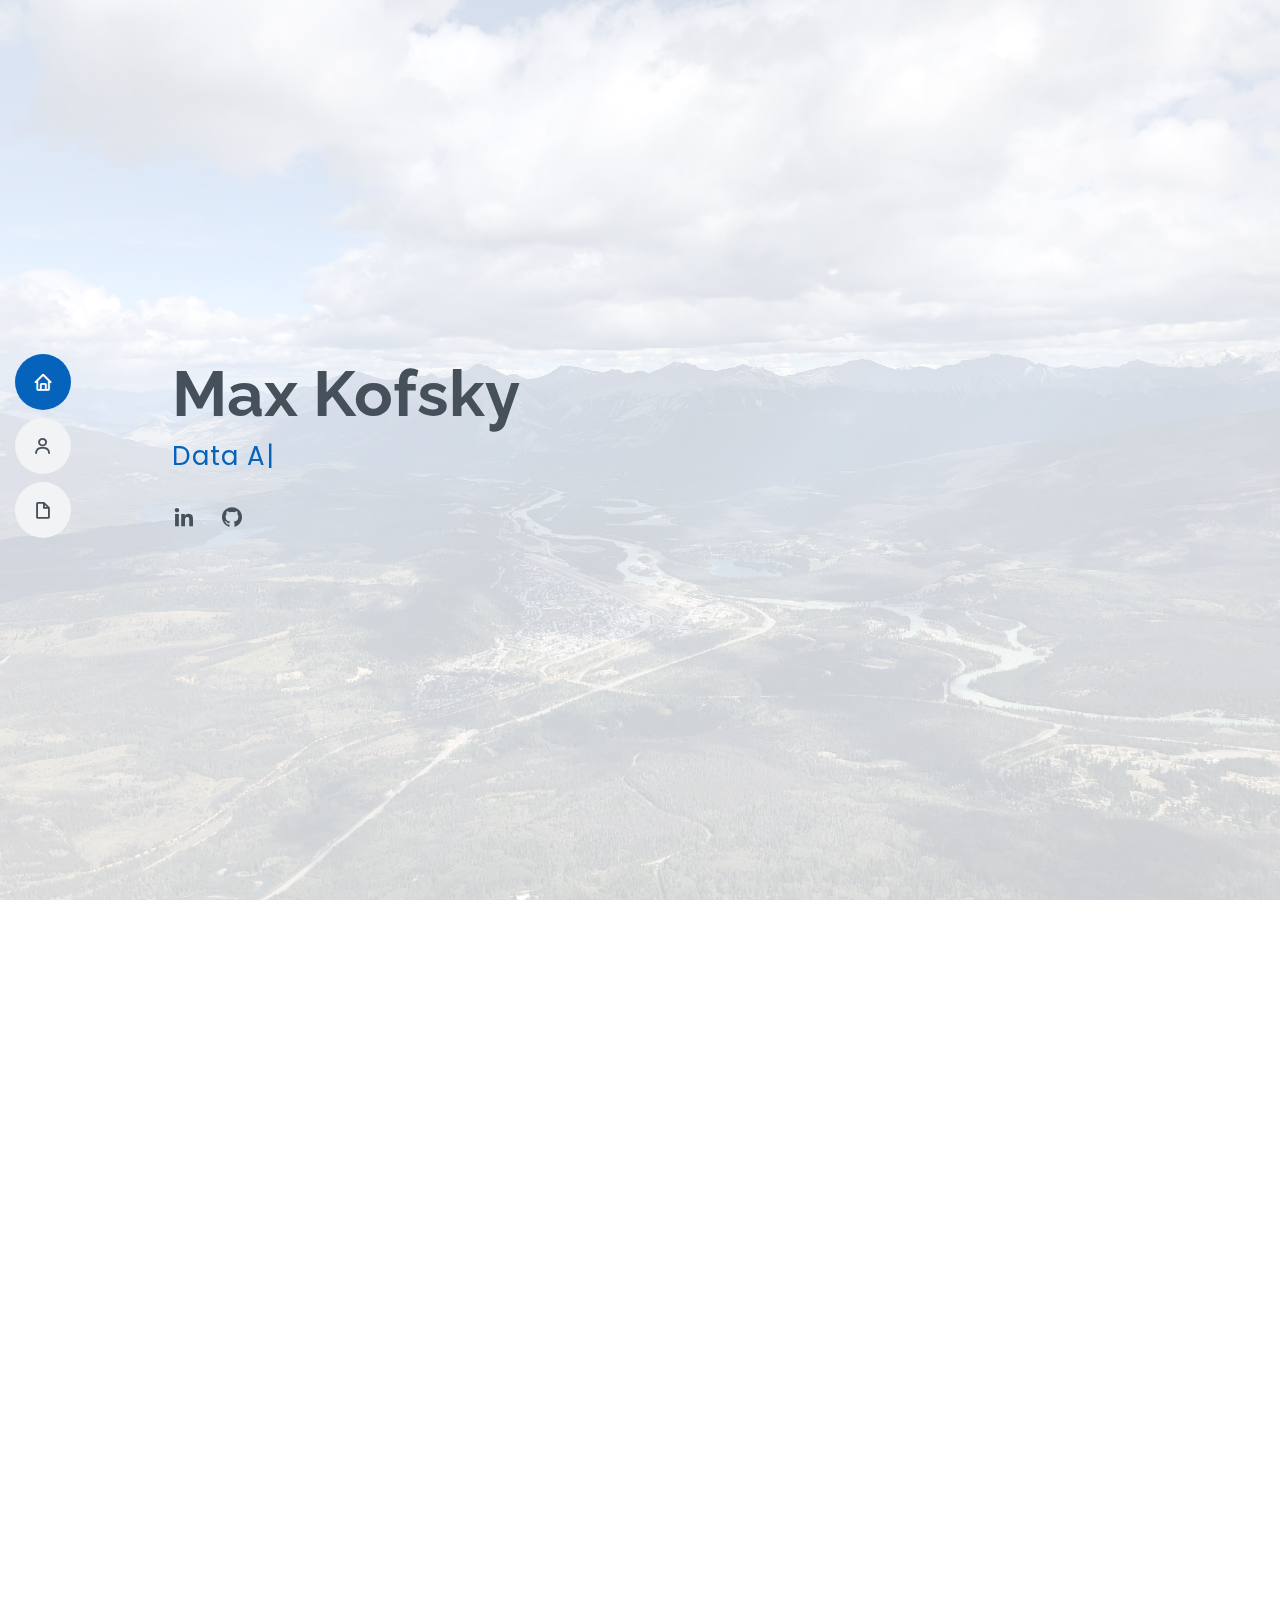
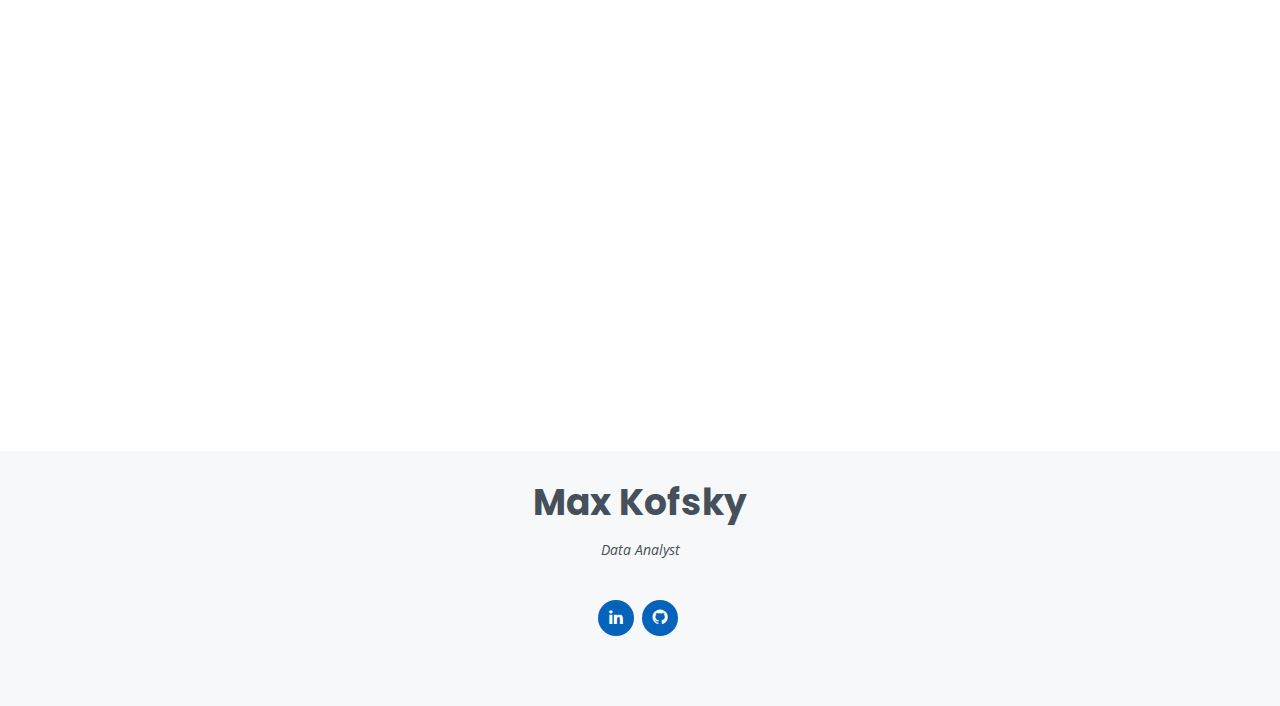
==== commit 9b0948ac: "bio update" ====
--- a/index.html
+++ b/index.html
@@ -69,8 +69,7 @@
           <h2>About</h2>
           <div class="left-align">
           <p>I'm Max Kofsky, a data analyst with a passion for uncovering insights and driving business growth in the oil and gas industry here in Calgary, Alberta. With over 3 years of experience in the field, I bring a proven track record of delivering high-quality data analysis and reporting solutions to my clients.</p><br>
-          <p>My expertise lies in programming with the R language, particularly in developing custom data visualizations and interactive reports using Power BI. I have a strong foundation in SQL, allowing me to extract and manipulate data from various sources with ease. And, I'm skilled in exploratory data analysis, ensuring that I can identify key trends and patterns within the data to provide valuable insights to my clients.</p><br>      
-          <p>In my current role at Revisionz, I work closely with cross-functional teams to collect, analyze, and visualize large datasets to inform strategic business decisions for the Suncor Asset Data Lifecycle Program. My analytical skills have helped my team identify potential risks and opportunities, optimize resources, and improve overall performance. I'm constantly seeking out new data sources and techniques to incorporate into my analyses, ensuring that my clients receive the most comprehensive and accurate insights possible.</p><br>        
+          <p>My expertise lies in programming with the R language, particularly in developing custom data visualizations and interactive reports using Power BI. I have a strong foundation in SQL, allowing me to extract and manipulate data from various sources with ease. And, I'm skilled in exploratory data analysis, ensuring that I can identify key trends and patterns within the data to provide valuable insights to my clients.</p><br>              
           <p>I hold a Bachelor of Commerce degree with a concentration in Business Analytics from the University of Calgary, where I honed my skills in programming languages, algorithms, and data structures. Additionally, I completed coursework in statistics, data modeling, and data visualization to further develop my expertise. I continue to expand my knowledge through online courses and professional certifications to stay up-to-date with the latest industry trends and tools.</p><br>
           </div>
         </div>
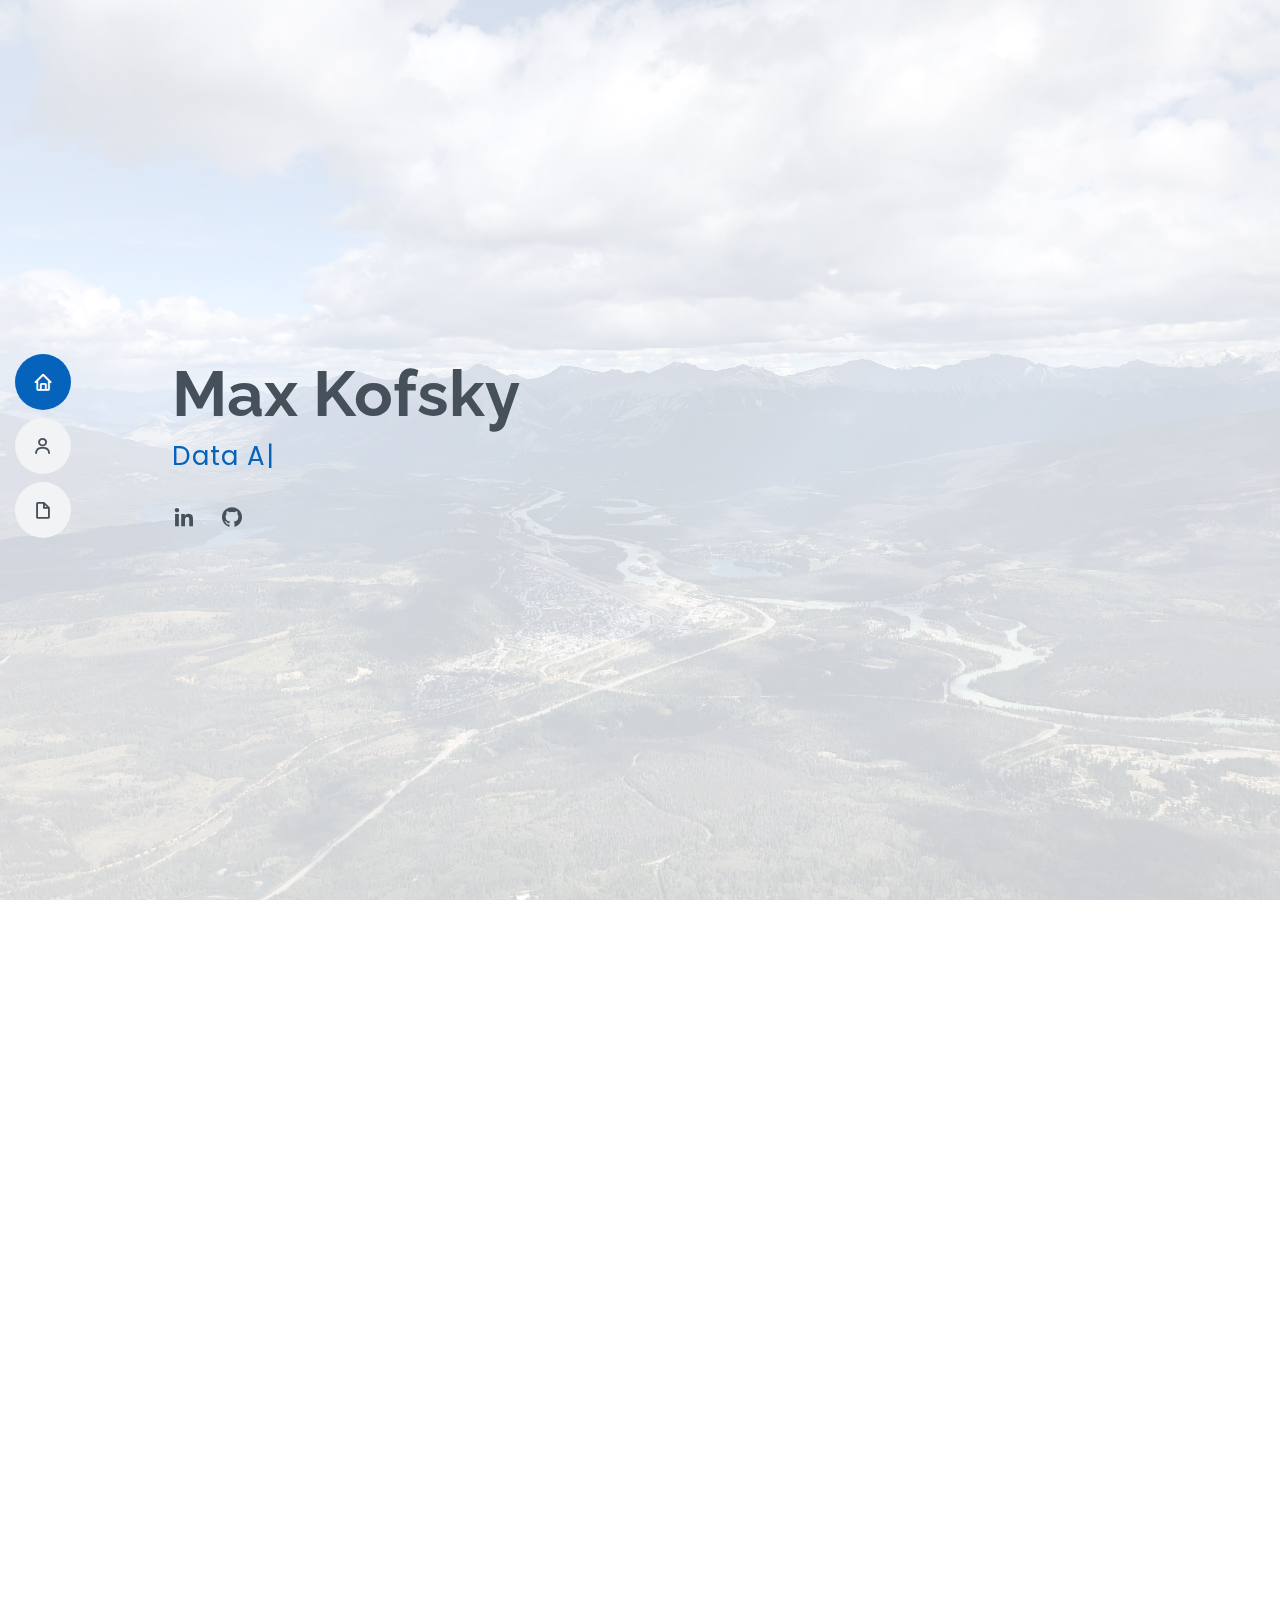
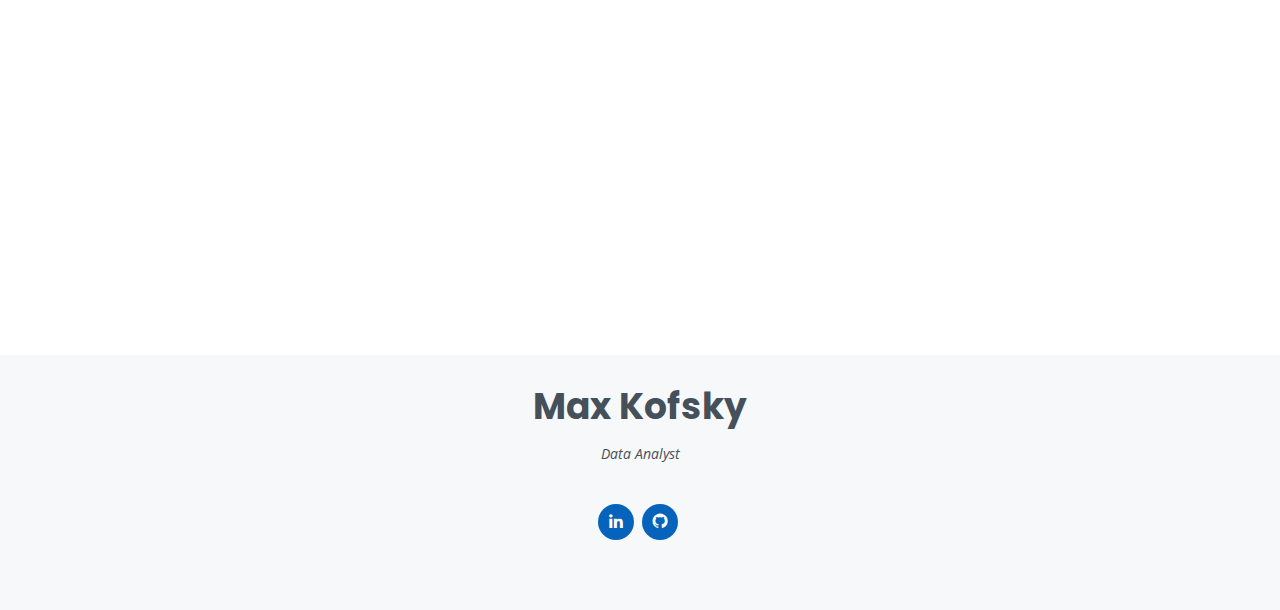
==== commit 81882abc: "Improved bio, more concise" ====
--- a/index.html
+++ b/index.html
@@ -53,8 +53,8 @@
       <h1>Max Kofsky</h1>
       <p><span class="typed" data-typed-items="Data Analyst"></span></p>
       <div class="social-links">
-        <a href="#" class="linkedin"><i class="bx bxl-linkedin"></i></a>
-        <a href="#" class="github"><i class="bx bxl-github"></i></a>
+        <a href="https://www.linkedin.com/in/max-kofsky-05957b138/" class="linkedin"><i class="bx bxl-linkedin"></i></a>
+        <a href="https://github.com/Maxsteel101" class="github"><i class="bx bxl-github"></i></a>
       </div>
     </div>
   </section><!-- End Hero -->
@@ -68,9 +68,8 @@
         <div class="section-title">
           <h2>About</h2>
           <div class="left-align">
-          <p>I'm Max Kofsky, a data analyst with a passion for uncovering insights and driving business growth in the oil and gas industry here in Calgary, Alberta. With over 3 years of experience in the field, I bring a proven track record of delivering high-quality data analysis and reporting solutions to my clients.</p><br>
-          <p>My expertise lies in programming with the R language, particularly in developing custom data visualizations and interactive reports using Power BI. I have a strong foundation in SQL, allowing me to extract and manipulate data from various sources with ease. And, I'm skilled in exploratory data analysis, ensuring that I can identify key trends and patterns within the data to provide valuable insights to my clients.</p><br>              
-          <p>I hold a Bachelor of Commerce degree with a concentration in Business Analytics from the University of Calgary, where I honed my skills in programming languages, algorithms, and data structures. Additionally, I completed coursework in statistics, data modeling, and data visualization to further develop my expertise. I continue to expand my knowledge through online courses and professional certifications to stay up-to-date with the latest industry trends and tools.</p><br>
+          <p>I'm Max Kofsky, a Calgary-based data analyst specializing in the oil and gas industry. Holding a Bachelor of Commerce degree with a concentration in Business Analytics from the University of Calgary, I excel at translating complex data into actionable insights. Proficient in SQL and R, I leverage these programming skills alongside data visualization using Power BI to align data-driven findings with business strategies.</p><br>
+          <p>In Calgary's dynamic energy landscape, I've established myself as a pragmatic collaborator for data-driven decisions. My strengths lie in analyzing engineering content and adeptly cleaning data for use in new relational databases that serve content to a wide array of engineering teams. From optimizing queries to analyzing content for deficiences in data integrity, I distill intricate data into valuable outcomes. If you're seeking an analytical partner who understands the oil and gas industry inside out, let's connect to explore how I can contribute to your team.</p><br>
           </div>
         </div>
 
@@ -144,7 +143,7 @@
               <h5>Sep 2021 - Present</h5>
               <p><em>Revisionz, Calgary, AB </em></p>
               <ul>
-                <li>Worked predominantly on the Asset Data Lifecyle Program for Suncor, focused on preparing and optimizing Suncor's data for relational databases.</li>
+                <li>Worked predominantly on the Asset Data Lifecyle Program, focused on preparing and optimizing oil and gas engineering data for relational databases.</li>
                 <li>Responsible for various tasks in collecting, cleaning and wrangling data</li>
                 <li>Gained a high proficiency in SQL, Power BI Development, and general use of relational databases</li>
                 <li>Responsible for various quality assurance tasks related to the data integrity of newly migrated systems</li>
@@ -196,8 +195,8 @@
       <h3>Max Kofsky</h3>
       <p>Data Analyst</p>
       <div class="social-links">
-        <a href="#" class="linkedin"><i class="bx bxl-linkedin"></i></a>
-        <a href="#" class="github"><i class="bx bxl-github"></i></a>
+        <a href="https://www.linkedin.com/in/max-kofsky-05957b138/" class="linkedin"><i class="bx bxl-linkedin"></i></a>
+        <a href="https://github.com/Maxsteel101" class="github"><i class="bx bxl-github"></i></a>
       </div>
   </footer><!-- End Footer -->
 
